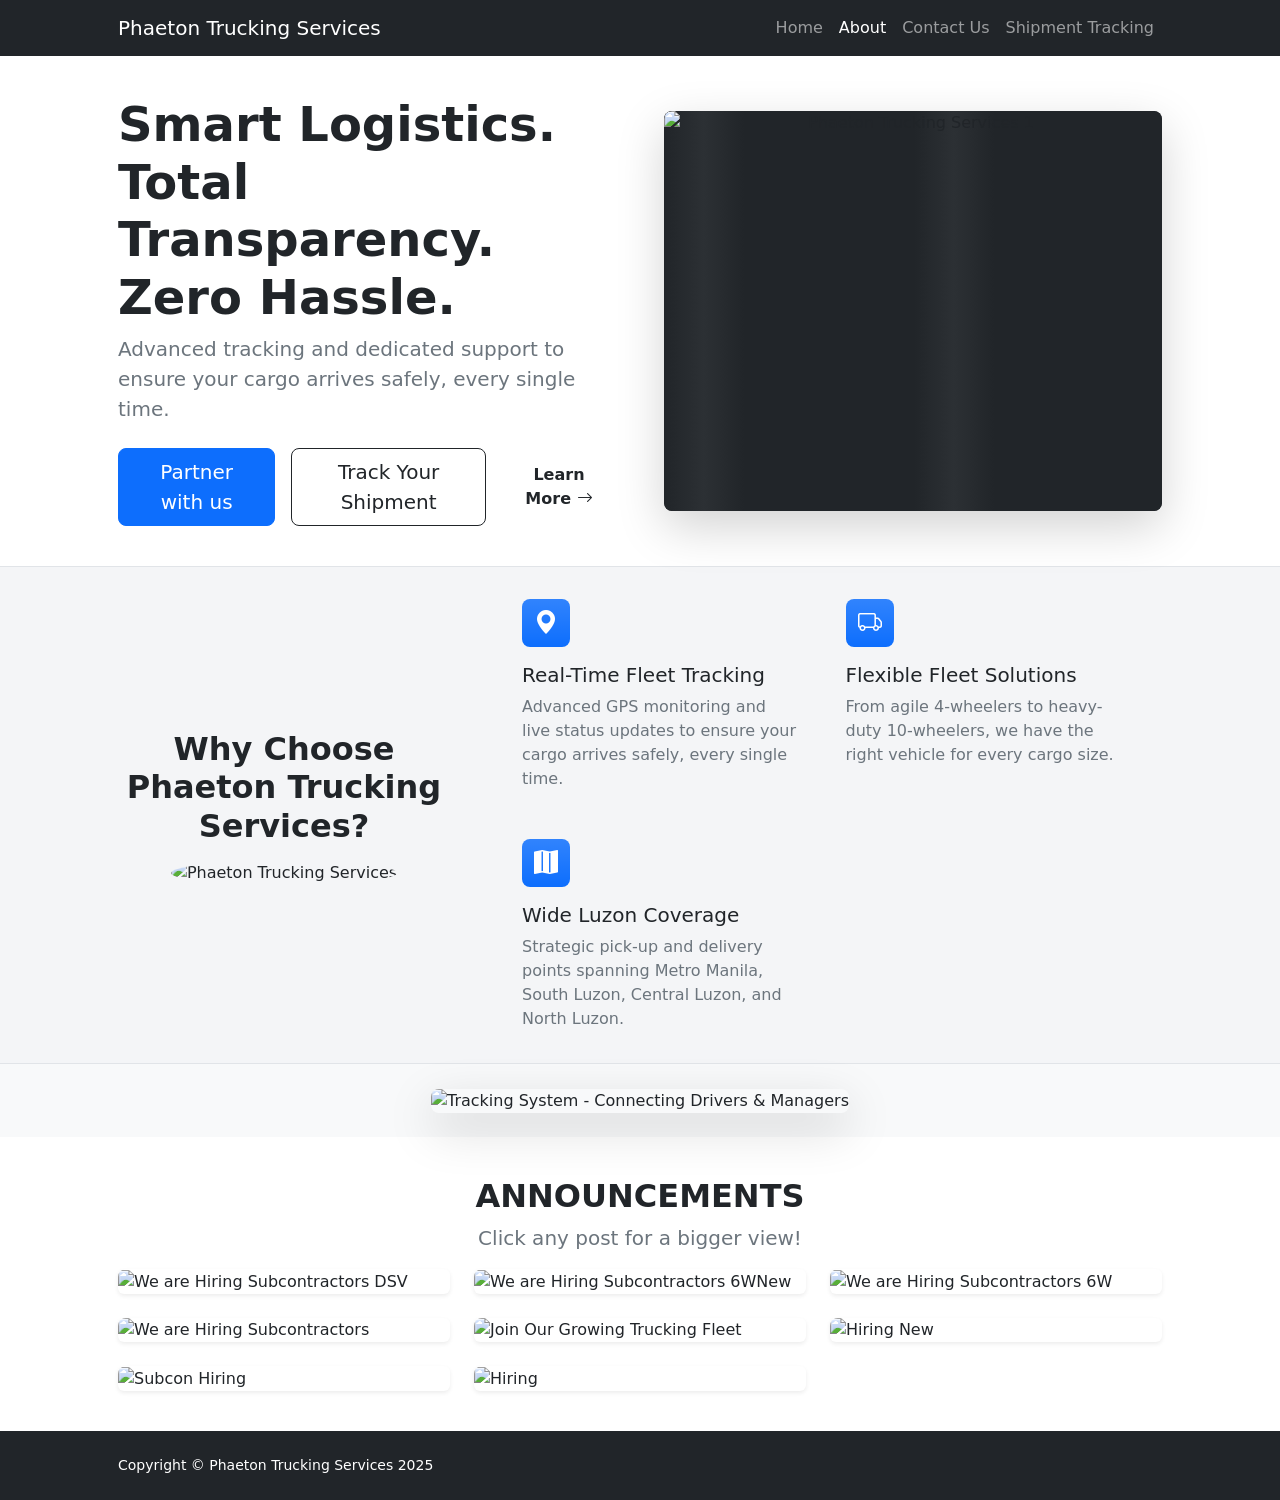
==== index.html @ 94b9f8a0 "Index update" ====
<!DOCTYPE html>
<html lang="en">
<head>
    <meta charset="utf-8" />
    <meta name="viewport" content="width=device-width, initial-scale=1, shrink-to-fit=no" />
    <meta name="description" content="Phaeton Trucking Services - Smart Logistics. Total Transparency. Zero Hassle." />
    <meta name="author" content="" />
    <title>Phaeton Trucking Services</title>
    
    <link rel="icon" type="image/png" href="/public/favicon-96x96.png" sizes="96x96" />
    <link rel="shortcut icon" href="/public/favicon.ico" />
    <link rel="apple-touch-icon" sizes="180x180" href="/public/apple-touch-icon.png" />
    <link rel="manifest" href="/public/site.webmanifest" />

    <link href="https://cdn.jsdelivr.net/npm/bootstrap-icons@1.5.0/font/bootstrap-icons.css" rel="stylesheet" />
    <link href="https://cdn.jsdelivr.net/npm/bootstrap@5.2.3/dist/css/bootstrap.min.css" rel="stylesheet" />
    <link href="css/styles.css" rel="stylesheet" />
</head>
    <body class="d-flex flex-column h-100">
        <main class="flex-shrink-0">
            <nav class="navbar navbar-expand-lg navbar-dark bg-dark">
                <div class="container px-5">
                    <a class="navbar-brand" href="/">Phaeton Trucking Services</a>
                    <button class="navbar-toggler" type="button" data-bs-toggle="collapse" data-bs-target="#navbarSupportedContent" aria-controls="navbarSupportedContent" aria-expanded="false" aria-label="Toggle navigation"><span class="navbar-toggler-icon"></span></button>
                    <div class="collapse navbar-collapse" id="navbarSupportedContent">
                        <ul class="navbar-nav ms-auto mb-2 mb-lg-0">
                            <li class="nav-item"><a class="nav-link" href="/">Home</a></li>
                            <li class="nav-item"><a class="nav-link active" href="/about">About</a></li>
                            <li class="nav-item"><a class="nav-link" href="/contact-us">Contact Us</a></li>
                            <li class="nav-item"><a class="nav-link" href="/shipment">Shipment Tracking</a></li>
                        </ul>
                    </div>
                </div>
            </nav>

            <header class="bg-white py-4">
                <div class="container px-5">
                    <div class="row gx-5 align-items-center justify-content-between">
                        
                        <div class="col-lg-6 col-xl-6">
                            <div class="my-3 text-center text-xl-start">
                                <h1 class="display-5 fw-bolder text-dark mb-2">Smart Logistics. Total Transparency. Zero Hassle.</h1>
                                <p class="lead fw-normal text-muted mb-4">Advanced tracking and dedicated support to ensure your cargo arrives safely, every single time.</p>
                                
                                <div class="d-flex flex-column flex-sm-row align-items-center justify-content-center justify-content-xl-start">
                                    <a class="btn btn-primary btn-lg px-4 mb-3 mb-sm-0 me-sm-3" href="/contact-us">Partner with us</a>
                                    <a class="btn btn-outline-dark btn-lg px-4 mb-3 mb-sm-0 me-sm-3" href="/shipment">Track Your Shipment</a>
                                    <a class="btn btn-link text-dark fw-bold text-decoration-none" href="/about">Learn More <i class="bi bi-arrow-right"></i></a>
                                </div>
                            </div>
                        </div>
                        <div class="col-lg-6 col-xl-6 text-center mb-3 mb-lg-0">
                            <div id="headerCarousel" class="carousel slide carousel-fade" data-bs-ride="carousel" data-bs-interval="4000">
                                <div class="carousel-inner shadow-lg" style="border-radius: 0.5rem; background-color: #212529;">
                                    <div class="carousel-item active">
                                        <img src="https://raw.githubusercontent.com/richardjoseph-ux/prod.phaetontrucking/refs/heads/main/Pictures/Landing1.jpeg" class="phaeton-carousel-img d-block w-100 img-fluid mx-auto" alt="Phaeton Trucking Services 1">
                                    </div>
                                    <div class="carousel-item">
                                        <img src="https://raw.githubusercontent.com/richardjoseph-ux/prod.phaetontrucking/refs/heads/main/Pictures/Landing2.jpeg" class="phaeton-carousel-img d-block w-100 img-fluid mx-auto" alt="Phaeton Trucking Services 2">
                                    </div>
                                    <div class="carousel-item">
                                        <img src="https://raw.githubusercontent.com/richardjoseph-ux/prod.phaetontrucking/refs/heads/main/Pictures/Landing3.png" class="phaeton-carousel-img d-block w-100 img-fluid mx-auto" alt="Phaeton Trucking Services 3">
                                    </div>
                                </div>
                            </div>
                        </div> 
                    </div>
                </div>
            </header>

            <section class="py-3 custom-gray-section" id="features">
                <div class="container px-5 my-3">
                    <div class="row align-items-center">
                        <div class="col-lg-4 mb-5 mb-lg-0">
                            <h2 class="fw-bolder mb-3 text-dark text-center">Why Choose Phaeton Trucking Services?</h2>
                            <div class="row justify-content-center mb-3">
                                <div class="col-12 d-flex justify-content-center">
                                    <img class="img-fluid rounded-circle" 
                                        style="max-width: 350px;" 
                                        src="https://raw.githubusercontent.com/richardjoseph-ux/prod.phaetontrucking/refs/heads/main/Pictures/image_0.png.png" 
                                        alt="Phaeton Trucking Services" />
                                </div>
                            </div>
                        </div>

                        <div class="col-lg-7 ms-lg-5">
                            <div class="row gx-5 row-cols-1 row-cols-md-2">
                                <div class="col mb-5 h-100">
                                    <div class="feature bg-primary bg-gradient text-white rounded-3 mb-3"><i class="bi bi-geo-alt-fill"></i></div>
                                    <h2 class="h5">Real-Time Fleet Tracking</h2>
                                    <p class="mb-0 text-muted">Advanced GPS monitoring and live status updates to ensure your cargo arrives safely, every single time.</p>
                                </div>
                                <div class="col mb-5 h-100">
                                    <div class="feature bg-primary bg-gradient text-white rounded-3 mb-3"><i class="bi bi-truck"></i></div>
                                    <h2 class="h5">Flexible Fleet Solutions</h2>
                                    <p class="mb-0 text-muted">From agile 4-wheelers to heavy-duty 10-wheelers, we have the right vehicle for every cargo size.</p>
                                </div>
                                <div class="col mb-5 mb-md-0 h-100">
                                    <div class="feature bg-primary bg-gradient text-white rounded-3 mb-3"><i class="bi bi-map-fill"></i></div>
                                    <h2 class="h5">Wide Luzon Coverage</h2>
                                    <p class="mb-0 text-muted">Strategic pick-up and delivery points spanning Metro Manila, South Luzon, Central Luzon, and North Luzon.</p>
                                </div>
                            </div>
                        </div>
                    </div>
                </div>
            </section>

            <!-- Tracking System Section Added Here -->
            <section class="py-4 bg-light">
                <div class="container px-5">
                    <div class="row justify-content-center">
                        <div class="col-lg-10 text-center">
                            <img src="https://raw.githubusercontent.com/richardjoseph-ux/prod.phaetontrucking/refs/heads/main/Pictures/A8.jpg" class="img-fluid shadow-lg" style="border-radius: 0.5rem;" alt="Tracking System - Connecting Drivers & Managers" />
                        </div>
                    </div>
                </div>
            </section>

            <section class="py-4 bg-white">
                <div class="container px-5 my-3">
                    <div class="row gx-5 justify-content-center">
                        <div class="col-lg-8 col-xl-6">
                            <div class="text-center">
                                <h2 class="fw-bolder">ANNOUNCEMENTS</h2>
                                <p class="lead fw-normal text-muted mb-3">Click any post for a bigger view!</p>
                            </div>
                        </div>
                    </div>
                    
                    <div class="row gx-4 gy-4">
                        <!-- Card 8 (A11.jpg) -->
                        <div class="col-lg-4 col-md-6">
                            <div class="card h-100 shadow-sm border-0 announcement-card" data-bs-toggle="modal" data-bs-target="#modal8" style="cursor: pointer;">
                                <div class="card-img-wrapper" style="overflow: hidden; border-radius: 0.5rem;">
                                    <img class="img-fluid w-100" src="https://raw.githubusercontent.com/richardjoseph-ux/prod.phaetontrucking/refs/heads/main/Pictures/A11.jpg" alt="We are Hiring Subcontractors DSV" />
                                </div>
                            </div>
                        </div>   
                        <!-- Card 7 -->
                        <div class="col-lg-4 col-md-6">
                            <div class="card h-100 shadow-sm border-0 announcement-card" data-bs-toggle="modal" data-bs-target="#modal7" style="cursor: pointer;">
                                <div class="card-img-wrapper" style="overflow: hidden; border-radius: 0.5rem;">
                                    <img class="img-fluid w-100" src="https://raw.githubusercontent.com/richardjoseph-ux/prod.phaetontrucking/refs/heads/main/Pictures/A10.jpg" alt="We are Hiring Subcontractors 6WNew" />
                                </div>
                            </div>
                        </div>    
                        <!-- Card 6 -->
                        <div class="col-lg-4 col-md-6">
                            <div class="card h-100 shadow-sm border-0 announcement-card" data-bs-toggle="modal" data-bs-target="#modal6" style="cursor: pointer;">
                                <div class="card-img-wrapper" style="overflow: hidden; border-radius: 0.5rem;">
                                    <img class="img-fluid w-100" src="https://raw.githubusercontent.com/richardjoseph-ux/prod.phaetontrucking/refs/heads/main/Pictures/A6.jpg" alt="We are Hiring Subcontractors 6W" />
                                </div>
                            </div>
                        </div>            
                        <!-- Card 1 -->
                        <div class="col-lg-4 col-md-6">
                            <div class="card h-100 shadow-sm border-0 announcement-card" data-bs-toggle="modal" data-bs-target="#modal1" style="cursor: pointer;">
                                <div class="card-img-wrapper" style="overflow: hidden; border-radius: 0.5rem;">
                                    <img class="img-fluid w-100" src="https://raw.githubusercontent.com/richardjoseph-ux/prod.phaetontrucking/refs/heads/main/Pictures/A1.jpg" alt="We are Hiring Subcontractors" />
                                </div>
                            </div>
                        </div>
                        <!-- Card 2 -->
                        <div class="col-lg-4 col-md-6">
                            <div class="card h-100 shadow-sm border-0 announcement-card" data-bs-toggle="modal" data-bs-target="#modal2" style="cursor: pointer;">
                                <div class="card-img-wrapper" style="overflow: hidden; border-radius: 0.5rem;">
                                    <img class="img-fluid w-100" src="https://raw.githubusercontent.com/richardjoseph-ux/prod.phaetontrucking/refs/heads/main/Pictures/A2.jpg" alt="Join Our Growing Trucking Fleet" />
                                </div>
                            </div>
                        </div>
                        <!-- Card 3 -->
                        <div class="col-lg-4 col-md-6">
                            <div class="card h-100 shadow-sm border-0 announcement-card" data-bs-toggle="modal" data-bs-target="#modal3" style="cursor: pointer;">
                                <div class="card-img-wrapper" style="overflow: hidden; border-radius: 0.5rem;">
                                    <img class="img-fluid w-100" src="https://raw.githubusercontent.com/richardjoseph-ux/prod.phaetontrucking/refs/heads/main/Pictures/A3.jpg" alt="Hiring New" />
                                </div>
                            </div>
                        </div>
                        <!-- Card 4 -->
                        <div class="col-lg-4 col-md-6">
                            <div class="card h-100 shadow-sm border-0 announcement-card" data-bs-toggle="modal" data-bs-target="#modal4" style="cursor: pointer;">
                                <div class="card-img-wrapper" style="overflow: hidden; border-radius: 0.5rem;">
                                    <img class="img-fluid w-100" src="https://raw.githubusercontent.com/richardjoseph-ux/prod.phaetontrucking/refs/heads/main/Pictures/A4.jpg" alt="Subcon Hiring" />
                                </div>
                            </div>
                        </div>
                        <!-- Card 5 -->
                        <div class="col-lg-4 col-md-6">
                            <div class="card h-100 shadow-sm border-0 announcement-card" data-bs-toggle="modal" data-bs-target="#modal5" style="cursor: pointer;">
                                <div class="card-img-wrapper" style="overflow: hidden; border-radius: 0.5rem;">
                                    <img class="img-fluid w-100" src="https://raw.githubusercontent.com/richardjoseph-ux/prod.phaetontrucking/refs/heads/main/Pictures/A5.jpg" alt="Hiring" />
                                </div>
                            </div>
                        </div>
                    </div>
                </div>
            </section>

            <!-- Modals Section -->
            <div class="modal fade" id="modal1" tabindex="-1" aria-hidden="true">
                <div class="modal-dialog modal-dialog-centered modal-lg">
                    <div class="modal-content border-0 bg-transparent">
                        <div class="modal-body p-0 position-relative text-center">
                            <button type="button" class="btn-close btn-close-white position-absolute top-0 end-0 m-3" data-bs-dismiss="modal" aria-label="Close" style="z-index: 1055; filter: drop-shadow(0 2px 4px rgba(0,0,0,0.8));"></button>
                            <img class="img-fluid shadow-lg lightbox-img" style="border-radius: 0.5rem;" src="https://raw.githubusercontent.com/richardjoseph-ux/prod.phaetontrucking/refs/heads/main/Pictures/A1.jpg" alt="Flyer 1 Larger View">
                        </div>
                    </div>
                </div>
            </div>

            <div class="modal fade" id="modal2" tabindex="-1" aria-hidden="true">
                <div class="modal-dialog modal-dialog-centered modal-lg">
                    <div class="modal-content border-0 bg-transparent">
                        <div class="modal-body p-0 position-relative text-center">
                            <button type="button" class="btn-close btn-close-white position-absolute top-0 end-0 m-3" data-bs-dismiss="modal" aria-label="Close" style="z-index: 1055; filter: drop-shadow(0 2px 4px rgba(0,0,0,0.8));"></button>
                            <img class="img-fluid shadow-lg lightbox-img" style="border-radius: 0.5rem;" src="https://raw.githubusercontent.com/richardjoseph-ux/prod.phaetontrucking/refs/heads/main/Pictures/A2.jpg" alt="Flyer 2 Larger View">
                        </div>
                    </div>
                </div>
            </div>

            <div class="modal fade" id="modal3" tabindex="-1" aria-hidden="true">
                <div class="modal-dialog modal-dialog-centered modal-lg">
                    <div class="modal-content border-0 bg-transparent">
                        <div class="modal-body p-0 position-relative text-center">
                            <button type="button" class="btn-close btn-close-white position-absolute top-0 end-0 m-3" data-bs-dismiss="modal" aria-label="Close" style="z-index: 1055; filter: drop-shadow(0 2px 4px rgba(0,0,0,0.8));"></button>
                            <img class="img-fluid shadow-lg lightbox-img" style="border-radius: 0.5rem;" src="https://raw.githubusercontent.com/richardjoseph-ux/prod.phaetontrucking/refs/heads/main/Pictures/A3.jpg" alt="Flyer 3 Larger View">
                        </div>
                    </div>
                </div>
            </div>

            <div class="modal fade" id="modal4" tabindex="-1" aria-hidden="true">
                <div class="modal-dialog modal-dialog-centered modal-lg">
                    <div class="modal-content border-0 bg-transparent">
                        <div class="modal-body p-0 position-relative text-center">
                            <button type="button" class="btn-close btn-close-white position-absolute top-0 end-0 m-3" data-bs-dismiss="modal" aria-label="Close" style="z-index: 1055; filter: drop-shadow(0 2px 4px rgba(0,0,0,0.8));"></button>
                            <img class="img-fluid shadow-lg lightbox-img" style="border-radius: 0.5rem;" src="https://raw.githubusercontent.com/richardjoseph-ux/prod.phaetontrucking/refs/heads/main/Pictures/A4.jpg" alt="Flyer 4 Larger View">
                        </div>
                    </div>
                </div>
            </div>

            <div class="modal fade" id="modal5" tabindex="-1" aria-hidden="true">
                <div class="modal-dialog modal-dialog-centered modal-lg">
                    <div class="modal-content border-0 bg-transparent">
                        <div class="modal-body p-0 position-relative text-center">
                            <button type="button" class="btn-close btn-close-white position-absolute top-0 end-0 m-3" data-bs-dismiss="modal" aria-label="Close" style="z-index: 1055; filter: drop-shadow(0 2px 4px rgba(0,0,0,0.8));"></button>
                            <img class="img-fluid shadow-lg lightbox-img" style="border-radius: 0.5rem;" src="https://raw.githubusercontent.com/richardjoseph-ux/prod.phaetontrucking/refs/heads/main/Pictures/A5.jpg" alt="Flyer 5 Larger View">
                        </div>
                    </div>
                </div>
            </div>

            <div class="modal fade" id="modal6" tabindex="-1" aria-hidden="true">
                <div class="modal-dialog modal-dialog-centered modal-lg">
                    <div class="modal-content border-0 bg-transparent">
                        <div class="modal-body p-0 position-relative text-center">
                            <button type="button" class="btn-close btn-close-white position-absolute top-0 end-0 m-3" data-bs-dismiss="modal" aria-label="Close" style="z-index: 1055; filter: drop-shadow(0 2px 4px rgba(0,0,0,0.8));"></button>
                            <img class="img-fluid shadow-lg lightbox-img" style="border-radius: 0.5rem;" src="https://raw.githubusercontent.com/richardjoseph-ux/prod.phaetontrucking/refs/heads/main/Pictures/A6.jpg" alt="Flyer 6 Larger View">
                        </div>
                    </div>
                </div>
            </div>

            <div class="modal fade" id="modal7" tabindex="-1" aria-hidden="true">
                <div class="modal-dialog modal-dialog-centered modal-lg">
                    <div class="modal-content border-0 bg-transparent">
                        <div class="modal-body p-0 position-relative text-center">
                            <button type="button" class="btn-close btn-close-white position-absolute top-0 end-0 m-3" data-bs-dismiss="modal" aria-label="Close" style="z-index: 1055; filter: drop-shadow(0 2px 4px rgba(0,0,0,0.8));"></button>
                            <img class="img-fluid shadow-lg lightbox-img" style="border-radius: 0.5rem;" src="https://raw.githubusercontent.com/richardjoseph-ux/prod.phaetontrucking/refs/heads/main/Pictures/A10.jpg" alt="Flyer 7 Larger View">
                        </div>
                    </div>
                </div>
            </div>

            <!-- Modal 8 -->
            <div class="modal fade" id="modal8" tabindex="-1" aria-hidden="true">
                <div class="modal-dialog modal-dialog-centered modal-lg">
                    <div class="modal-content border-0 bg-transparent">
                        <div class="modal-body p-0 position-relative text-center">
                            <button type="button" class="btn-close btn-close-white position-absolute top-0 end-0 m-3" data-bs-dismiss="modal" aria-label="Close" style="z-index: 1055; filter: drop-shadow(0 2px 4px rgba(0,0,0,0.8));"></button>
                            <img class="img-fluid shadow-lg lightbox-img" style="border-radius: 0.5rem;" src="https://raw.githubusercontent.com/richardjoseph-ux/prod.phaetontrucking/refs/heads/main/Pictures/A11.jpg" alt="Flyer 8 Larger View">
                        </div>
                    </div>
                </div>
            </div>
        </main>

        <footer class="bg-dark py-4 mt-auto">
            <div class="container px-5">
                <div class="row align-items-center justify-content-between flex-column flex-sm-row">
                    <div class="col-auto"><div class="small m-0 text-white">Copyright &copy; Phaeton Trucking Services 2025</div></div>
                </div>
            </div>
        </footer>

        <script src="https://cdn.jsdelivr.net/npm/bootstrap@5.2.3/dist/js/bootstrap.bundle.min.js"></script>
        <script src="js/scripts.js"></script>
    </body>
</html>
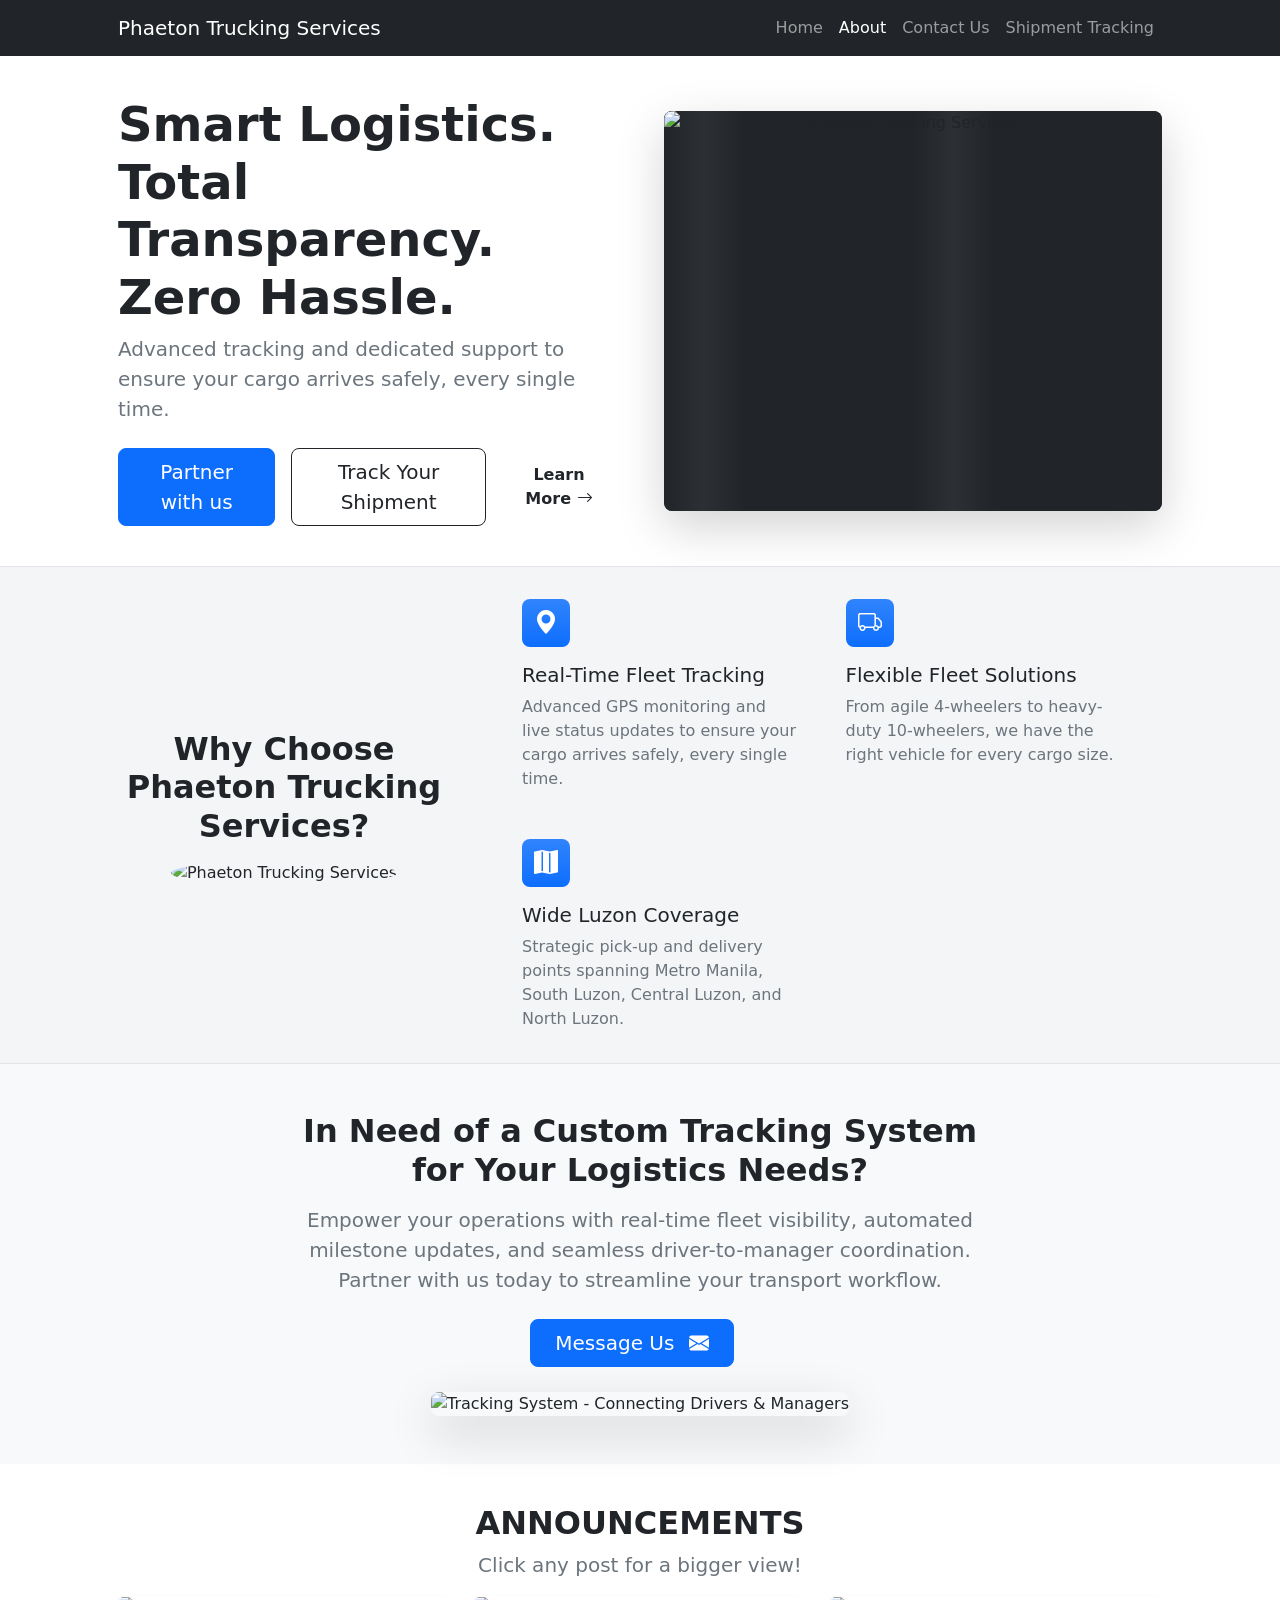
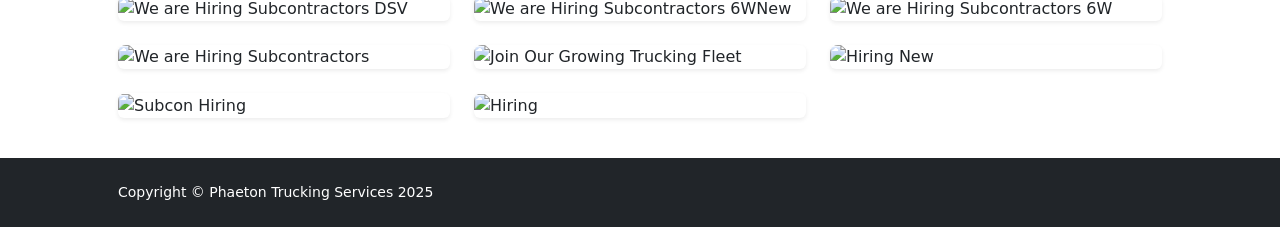
==== commit eb33c9a7: "Update monitoring" ====
--- a/index.html
+++ b/index.html
@@ -106,9 +106,16 @@
                 </div>
             </section>
 
-            <!-- Tracking System Section Added Here -->
-            <section class="py-4 bg-light">
+            <!-- Tracking System Callout Section -->
+            <section class="py-5 bg-light">
                 <div class="container px-5">
+                    <div class="row justify-content-center text-center mb-4">
+                        <div class="col-lg-9 col-xl-8">
+                            <h2 class="fw-bolder text-dark mb-3">In Need of a Custom Tracking System for Your Logistics Needs?</h2>
+                            <p class="lead text-muted mb-4">Empower your operations with real-time fleet visibility, automated milestone updates, and seamless driver-to-manager coordination. Partner with us today to streamline your transport workflow.</p>
+                            <a class="btn btn-primary btn-lg px-4 me-sm-3" href="/contact-us">Message Us <i class="bi bi-envelope-fill ms-2"></i></a>
+                        </div>
+                    </div>
                     <div class="row justify-content-center">
                         <div class="col-lg-10 text-center">
                             <img src="https://raw.githubusercontent.com/richardjoseph-ux/prod.phaetontrucking/refs/heads/main/Pictures/A8.jpg" class="img-fluid shadow-lg" style="border-radius: 0.5rem;" alt="Tracking System - Connecting Drivers & Managers" />
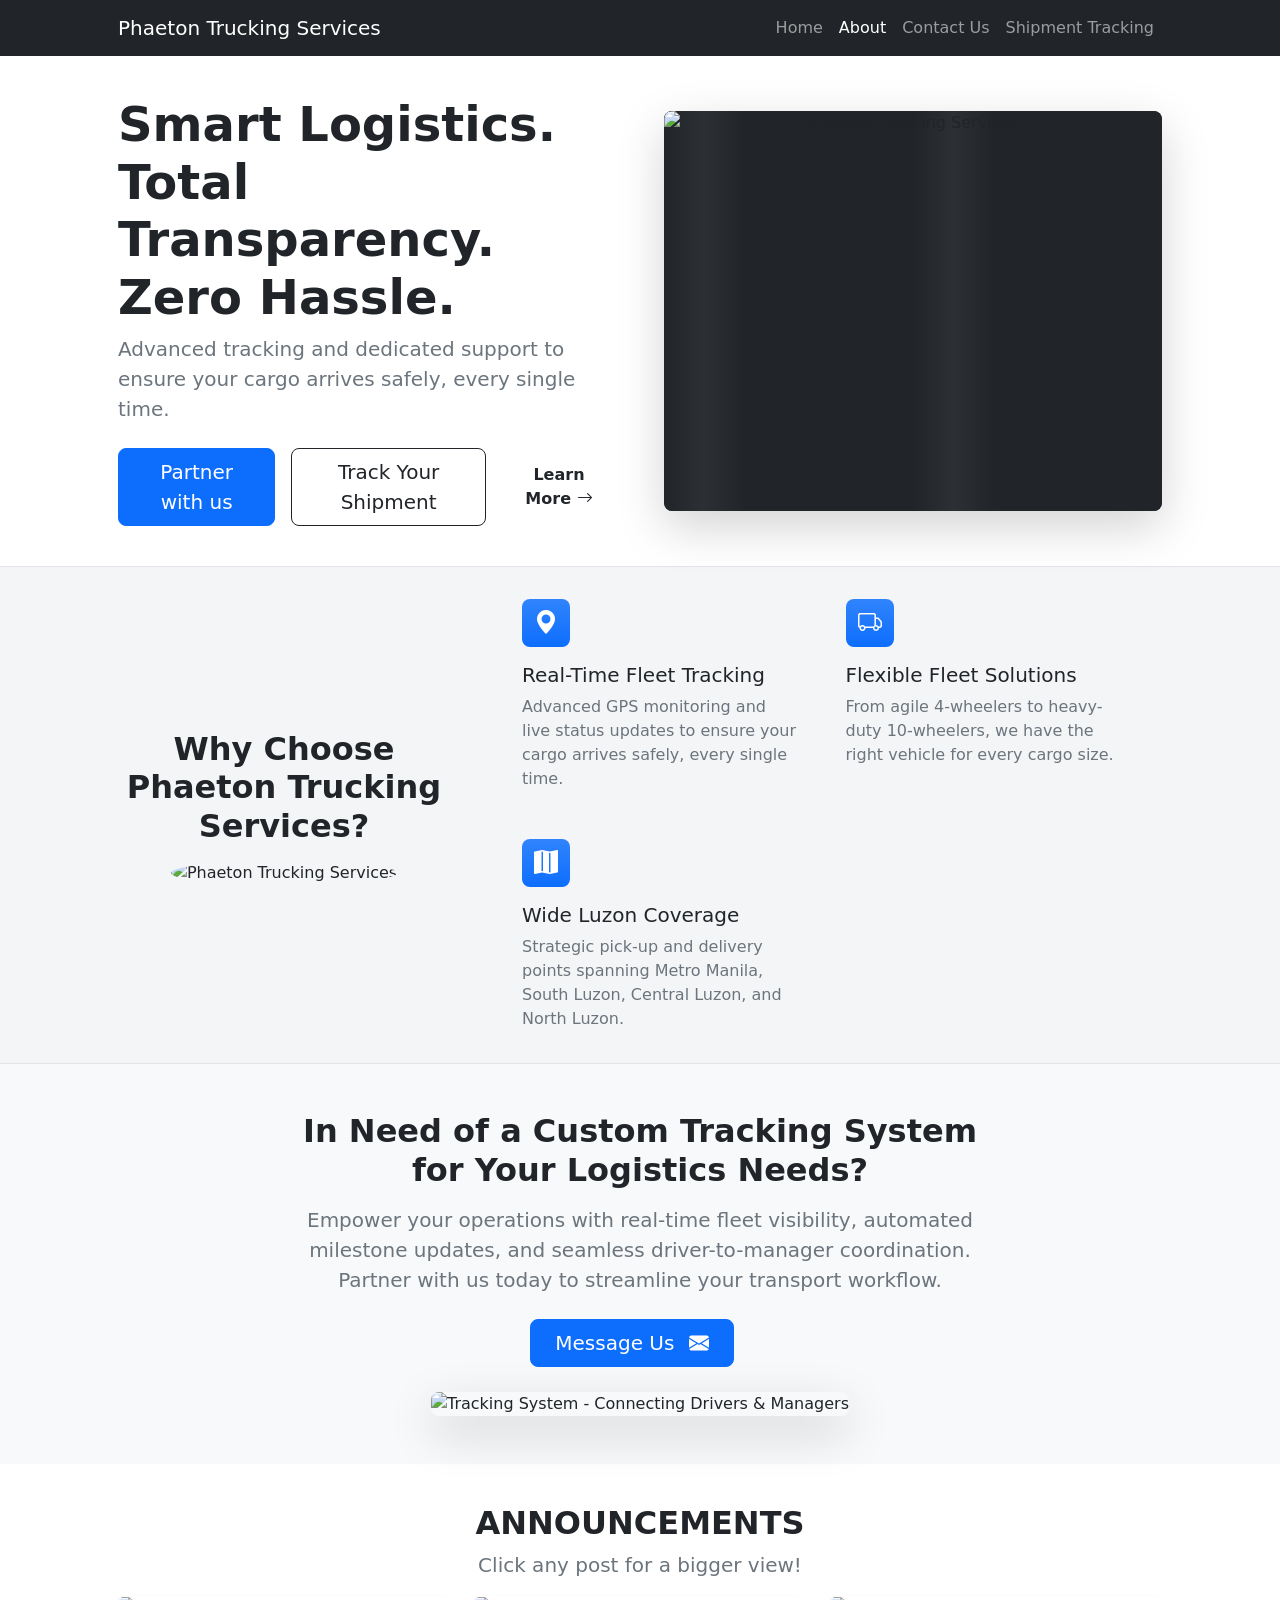
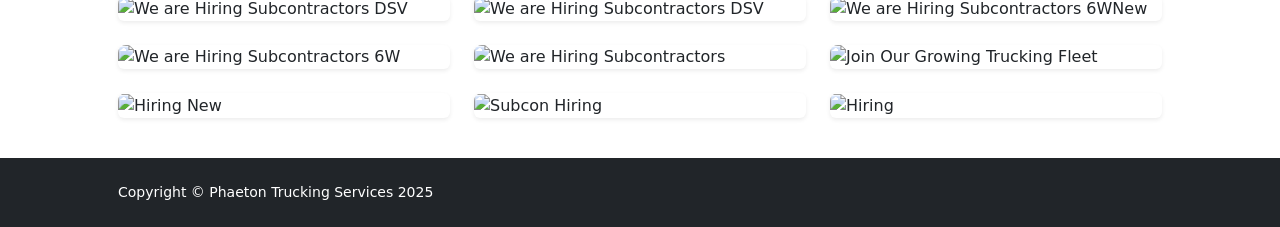
==== commit dedd131a: "Added Photo" ====
--- a/index.html
+++ b/index.html
@@ -20,14 +20,14 @@
         <main class="flex-shrink-0">
             <nav class="navbar navbar-expand-lg navbar-dark bg-dark">
                 <div class="container px-5">
-                    <a class="navbar-brand" href="/">Phaeton Trucking Services</a>
+                    <a class="navbar-brand" href="index.html">Phaeton Trucking Services</a>
                     <button class="navbar-toggler" type="button" data-bs-toggle="collapse" data-bs-target="#navbarSupportedContent" aria-controls="navbarSupportedContent" aria-expanded="false" aria-label="Toggle navigation"><span class="navbar-toggler-icon"></span></button>
                     <div class="collapse navbar-collapse" id="navbarSupportedContent">
                         <ul class="navbar-nav ms-auto mb-2 mb-lg-0">
-                            <li class="nav-item"><a class="nav-link" href="/">Home</a></li>
-                            <li class="nav-item"><a class="nav-link active" href="/about">About</a></li>
-                            <li class="nav-item"><a class="nav-link" href="/contact-us">Contact Us</a></li>
-                            <li class="nav-item"><a class="nav-link" href="/shipment">Shipment Tracking</a></li>
+                            <li class="nav-item"><a class="nav-link" href="index.html">Home</a></li>
+                            <li class="nav-item"><a class="nav-link active" href="about.html">About</a></li>
+                            <li class="nav-item"><a class="nav-link" href="contact-us.html">Contact Us</a></li>
+                            <li class="nav-item"><a class="nav-link" href="shipment.html">Shipment Tracking</a></li>
                         </ul>
                     </div>
                 </div>
@@ -43,9 +43,9 @@
                                 <p class="lead fw-normal text-muted mb-4">Advanced tracking and dedicated support to ensure your cargo arrives safely, every single time.</p>
                                 
                                 <div class="d-flex flex-column flex-sm-row align-items-center justify-content-center justify-content-xl-start">
-                                    <a class="btn btn-primary btn-lg px-4 mb-3 mb-sm-0 me-sm-3" href="/contact-us">Partner with us</a>
-                                    <a class="btn btn-outline-dark btn-lg px-4 mb-3 mb-sm-0 me-sm-3" href="/shipment">Track Your Shipment</a>
-                                    <a class="btn btn-link text-dark fw-bold text-decoration-none" href="/about">Learn More <i class="bi bi-arrow-right"></i></a>
+                                    <a class="btn btn-primary btn-lg px-4 mb-3 mb-sm-0 me-sm-3" href="contact-us.html">Partner with us</a>
+                                    <a class="btn btn-outline-dark btn-lg px-4 mb-3 mb-sm-0 me-sm-3" href="shipment.html">Track Your Shipment</a>
+                                    <a class="btn btn-link text-dark fw-bold text-decoration-none" href="about.html">Learn More <i class="bi bi-arrow-right"></i></a>
                                 </div>
                             </div>
                         </div>
@@ -113,7 +113,7 @@
                         <div class="col-lg-9 col-xl-8">
                             <h2 class="fw-bolder text-dark mb-3">In Need of a Custom Tracking System for Your Logistics Needs?</h2>
                             <p class="lead text-muted mb-4">Empower your operations with real-time fleet visibility, automated milestone updates, and seamless driver-to-manager coordination. Partner with us today to streamline your transport workflow.</p>
-                            <a class="btn btn-primary btn-lg px-4 me-sm-3" href="/contact-us">Message Us <i class="bi bi-envelope-fill ms-2"></i></a>
+                            <a class="btn btn-primary btn-lg px-4 me-sm-3" href="contact-us.html">Message Us <i class="bi bi-envelope-fill ms-2"></i></a>
                         </div>
                     </div>
                     <div class="row justify-content-center">
@@ -136,6 +136,14 @@
                     </div>
                     
                     <div class="row gx-4 gy-4">
+                        <!-- Card 9 (A12.jpg) -->
+                        <div class="col-lg-4 col-md-6">
+                            <div class="card h-100 shadow-sm border-0 announcement-card" data-bs-toggle="modal" data-bs-target="#modal9" style="cursor: pointer;">
+                                <div class="card-img-wrapper" style="overflow: hidden; border-radius: 0.5rem;">
+                                    <img class="img-fluid w-100" src="https://raw.githubusercontent.com/richardjoseph-ux/prod.phaetontrucking/refs/heads/main/Pictures/A12.jpg" alt="We are Hiring Subcontractors DSV" />
+                                </div>
+                            </div>
+                        </div>   
                         <!-- Card 8 (A11.jpg) -->
                         <div class="col-lg-4 col-md-6">
                             <div class="card h-100 shadow-sm border-0 announcement-card" data-bs-toggle="modal" data-bs-target="#modal8" style="cursor: pointer;">
@@ -289,6 +297,19 @@
                         <div class="modal-body p-0 position-relative text-center">
                             <button type="button" class="btn-close btn-close-white position-absolute top-0 end-0 m-3" data-bs-dismiss="modal" aria-label="Close" style="z-index: 1055; filter: drop-shadow(0 2px 4px rgba(0,0,0,0.8));"></button>
                             <img class="img-fluid shadow-lg lightbox-img" style="border-radius: 0.5rem;" src="https://raw.githubusercontent.com/richardjoseph-ux/prod.phaetontrucking/refs/heads/main/Pictures/A11.jpg" alt="Flyer 8 Larger View">
+                        </div>
+                    </div>
+                </div>
+            </div>
+
+
+                        <!-- Modal 9 -->
+            <div class="modal fade" id="modal9" tabindex="-1" aria-hidden="true">
+                <div class="modal-dialog modal-dialog-centered modal-lg">
+                    <div class="modal-content border-0 bg-transparent">
+                        <div class="modal-body p-0 position-relative text-center">
+                            <button type="button" class="btn-close btn-close-white position-absolute top-0 end-0 m-3" data-bs-dismiss="modal" aria-label="Close" style="z-index: 1055; filter: drop-shadow(0 2px 4px rgba(0,0,0,0.8));"></button>
+                            <img class="img-fluid shadow-lg lightbox-img" style="border-radius: 0.5rem;" src="https://raw.githubusercontent.com/richardjoseph-ux/prod.phaetontrucking/refs/heads/main/Pictures/A12.jpg" alt="Flyer 9 Larger View">
                         </div>
                     </div>
                 </div>
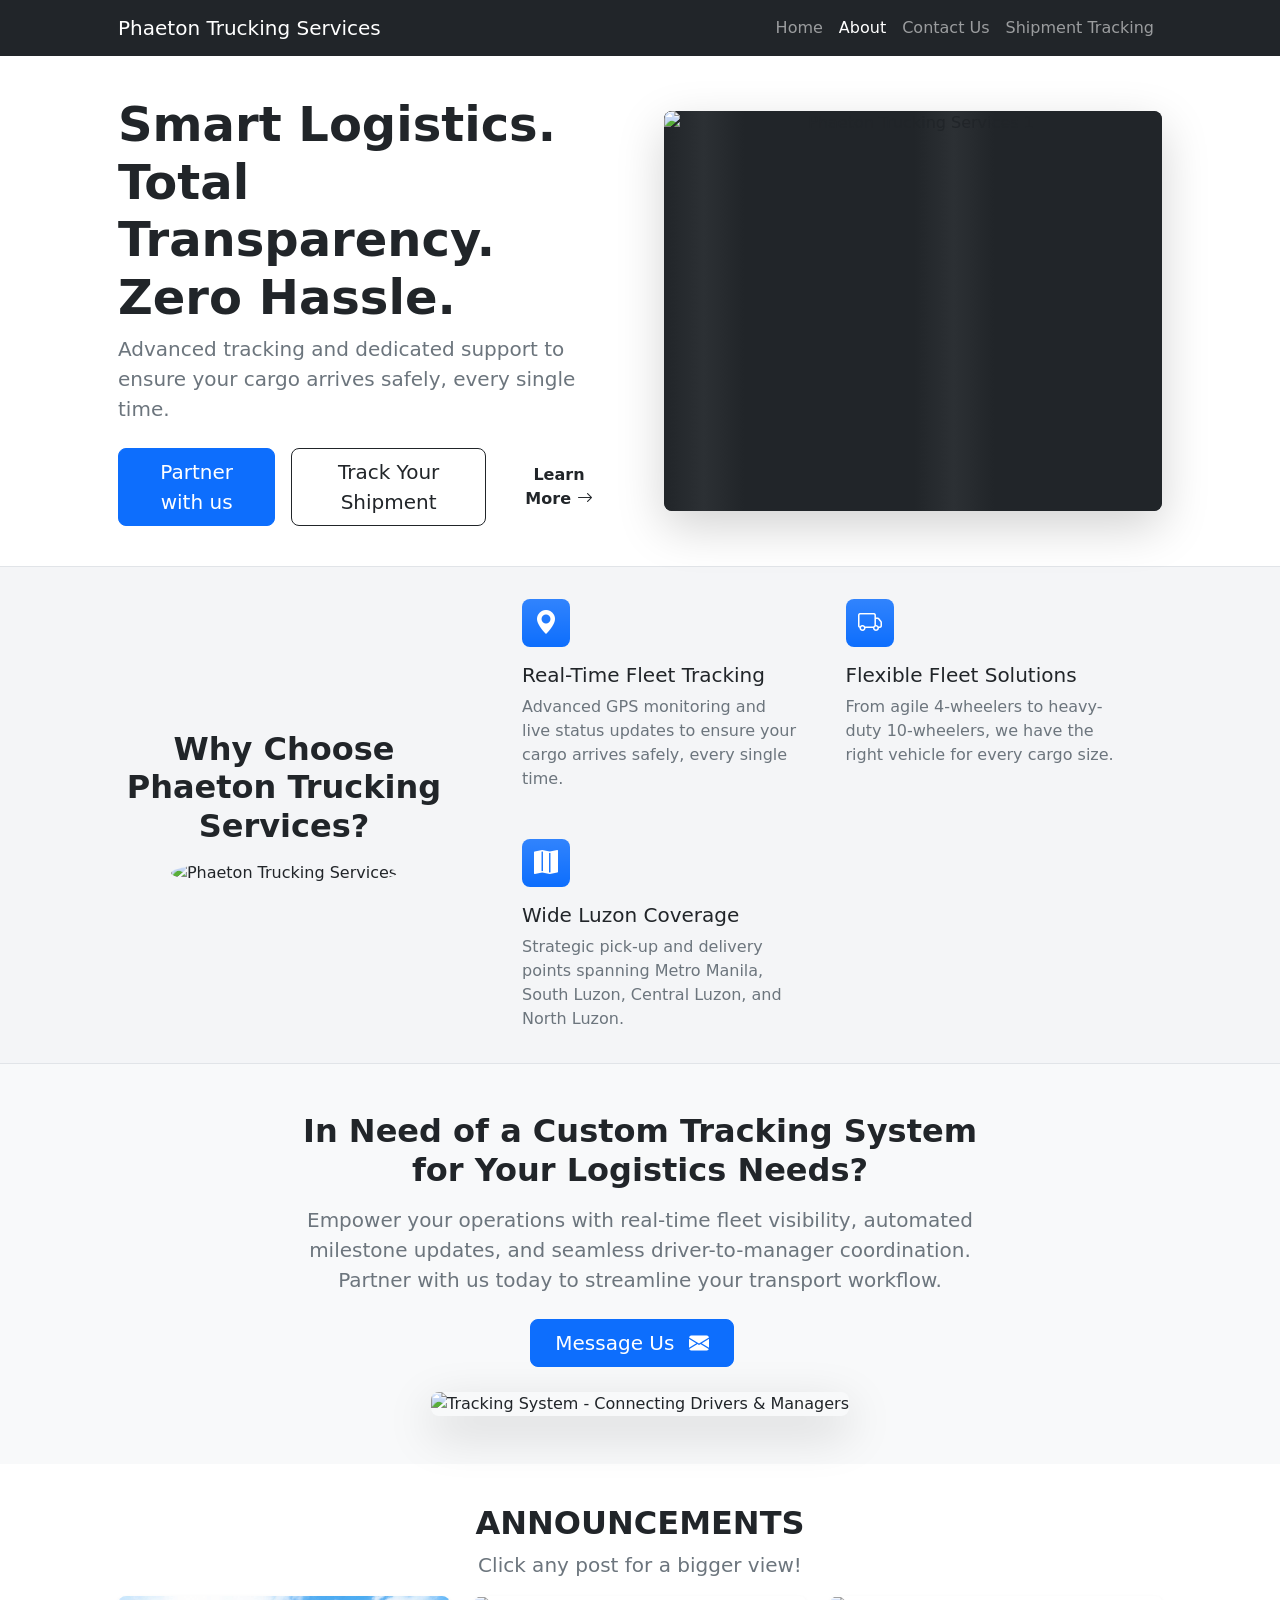
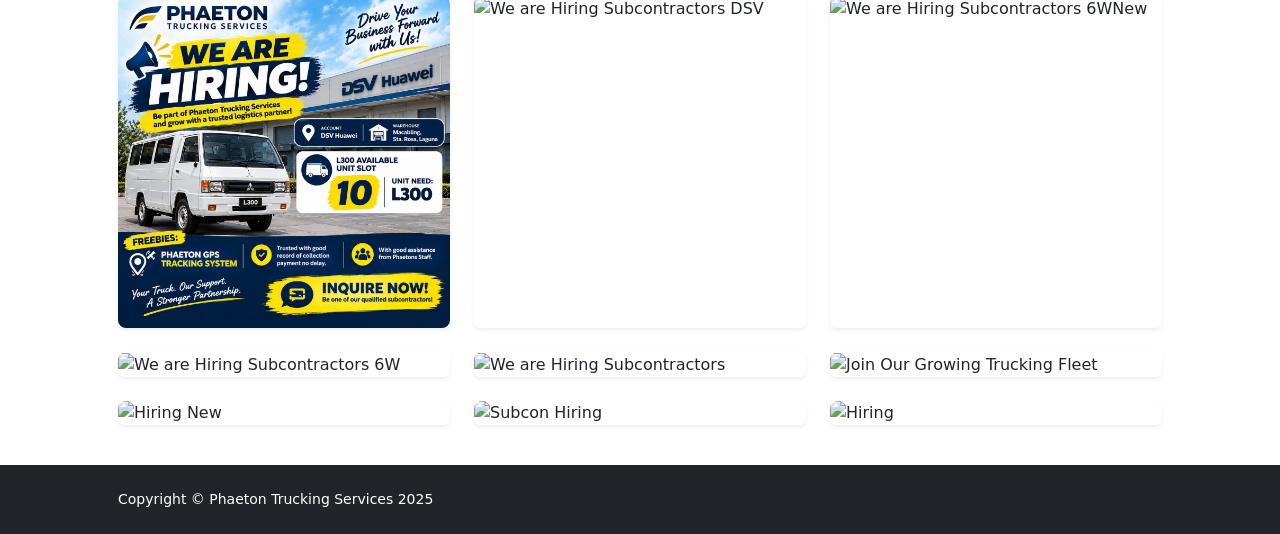
==== commit 98bed74e: "update display" ====
--- a/index.html
+++ b/index.html
@@ -140,7 +140,7 @@
                         <div class="col-lg-4 col-md-6">
                             <div class="card h-100 shadow-sm border-0 announcement-card" data-bs-toggle="modal" data-bs-target="#modal9" style="cursor: pointer;">
                                 <div class="card-img-wrapper" style="overflow: hidden; border-radius: 0.5rem;">
-                                    <img class="img-fluid w-100" src="https://raw.githubusercontent.com/richardjoseph-ux/prod.phaetontrucking/refs/heads/main/Pictures/A12.jpg" alt="We are Hiring Subcontractors DSV" />
+                                    <img class="img-fluid w-100" src="Pictures/A12.jpg" alt="We are Hiring Subcontractors DSV" />
                                 </div>
                             </div>
                         </div>   
@@ -309,7 +309,7 @@
                     <div class="modal-content border-0 bg-transparent">
                         <div class="modal-body p-0 position-relative text-center">
                             <button type="button" class="btn-close btn-close-white position-absolute top-0 end-0 m-3" data-bs-dismiss="modal" aria-label="Close" style="z-index: 1055; filter: drop-shadow(0 2px 4px rgba(0,0,0,0.8));"></button>
-                            <img class="img-fluid shadow-lg lightbox-img" style="border-radius: 0.5rem;" src="https://raw.githubusercontent.com/richardjoseph-ux/prod.phaetontrucking/refs/heads/main/Pictures/A12.jpg" alt="Flyer 9 Larger View">
+                            <img class="img-fluid shadow-lg lightbox-img" style="border-radius: 0.5rem;" src="Pictures/A12.jpg" alt="Flyer 9 Larger View">
                         </div>
                     </div>
                 </div>
